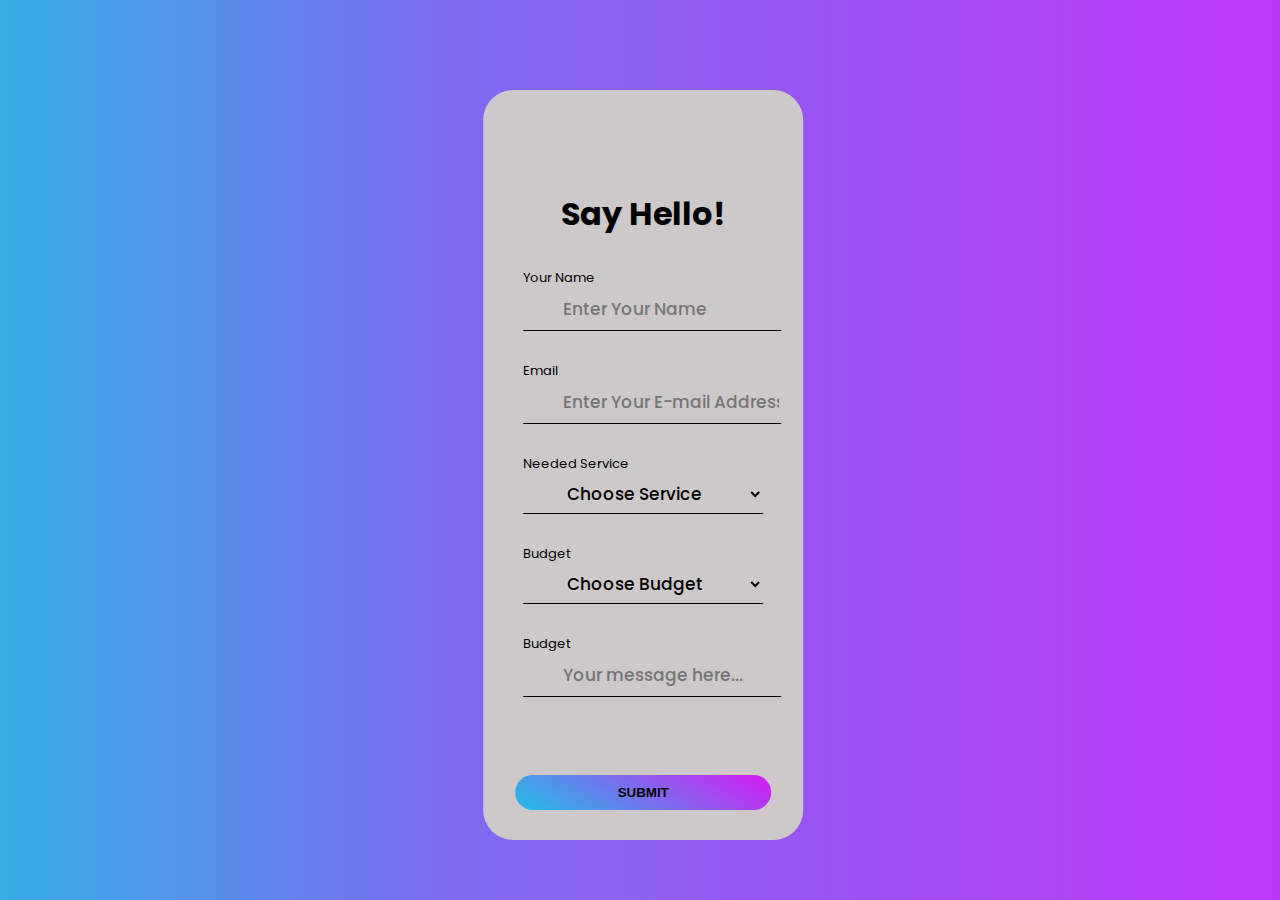
==== loginexercise.html @ 4f62ec3f "Add files via upload" ====
<!DOCTYPE html>
<html lang="en">

<head>
    <meta charset="UTF-8">
    <meta http-equiv="X-UA-Compatible" content="IE=edge">
    <meta name="viewport" content="width=device-width, initial-scale=1.0">
    <title>LOGIN</title>
    <link rel="preconnect" href="https://fonts.googleapis.com">
    <link rel="preconnect" href="https://fonts.gstatic.com" crossorigin>
    <link href="https://fonts.googleapis.com/css2?family=Poppins:wght@400;500;700&display=swap" rel="stylesheet">

    <style>

        body {
            width:100%;
            background: linear-gradient(45deg, rgba(53, 174, 229) 0%, rgba(125, 108, 240) 35%, rgba(190, 54, 248) 100%);
            /* background: linear-gradient(90deg, rgba(243,7,253) 10%, rgba(107,111,236) 60%, rgba(14,210,226) 100%); */
        }

        .content {
            width: 25%;
            height: 750px;
            background-color: #cdc9ca;
            position: absolute;
            left: 50%;
            top: 10%;
            transform: translateX(-49%) translateY(0%);
            border-radius: 30px;
           
        }

        .main {

            margin: 100px 40px 10px;

        }

        h1 {

            font-family: 'Poppins', sans-serif;
            text-align: center;
            font-weight: 700;


        }

        .form-group {
            position: relative;
            
        }

        .form-group>i {
            font-family: 'Poppins', sans-serif;
            font-style: "Medium 500";
            width: 30px;
            height: 30px;
            position: absolute;
            left: 0;
            top: 0;
            text-align: center;

        }

        input {

            background-color: #cdc9ca;
            height: 40px;
            width: 90%;
            color: black;
            padding-left: 40px;
            border: none;
            font-family: Poppins, sans-serif;
            font-weight: 500;
            font-size: 17px ;
            border-bottom: 0.5px solid;
            

        }
        select{
            background-color: #cdc9ca;
            height: 40px;
            width: 100%;
            color: black;
            padding-left: 40px;
            border: none;
            font-family: Poppins, sans-serif;
            font-weight:500;
            border-bottom: 0.5px solid;
            font-size: 17px ;

        }
        .form-group:focus{
            border: 0px;
            outline: none;
        }

        input:focus {
            border: 0px;
            outline: none;
        }

        label {
            font-family: 'Poppins', sans-serif;
             font-size: 13px;
        }
        button {
            width: 80%;
            height: 35px;
            border: none;
            position: absolute;
            bottom:30px;
            border-radius: 30px;
            left: 10%;
            text-transform: uppercase;
            font-weight: bold;
            background: linear-gradient(30deg, #21bfe6 , #d719f4);
        }
    </style>
</head>

<body>
    <div class="content">
        <div class="main">
            <h1>Say Hello!</h1>
            <div class="form-group" style="margin-top: 30px;">
                <label> Your Name</label>
                <input type="text" placeholder="Enter Your Name">
            </div>
            <div class="form-group" style="margin-top: 30px;">
                <label>Email</label>
                <input type="email" placeholder="Enter Your E-mail Address">
            </div>
            <div class="form-group" style="margin-top: 30px;">
                <label>Needed Service</label>
                <select>
                    <option selected> Choose Service</option>
                    <option> Choose Service1</option>
                    <option> Choose Service2</option>
                </select>
            </div>
            <div class="form-group" style="margin-top: 30px;">
                <label>Budget</label>
                <br>
                <select>
                    <option selected> Choose Budget</option>
                    <option> Choose Service1</option>
                    <option> Choose Service2</option>
                </select>
            </div>
            <div class="form-group" style="margin-top:30px">
                <label>Budget</label>
                <input class="message" row: 10 type="text" placeholder="Your message here...">
            </div>
        </div>
        <button class="btn-login">Submit</button>
    </div>
</body>

</html>
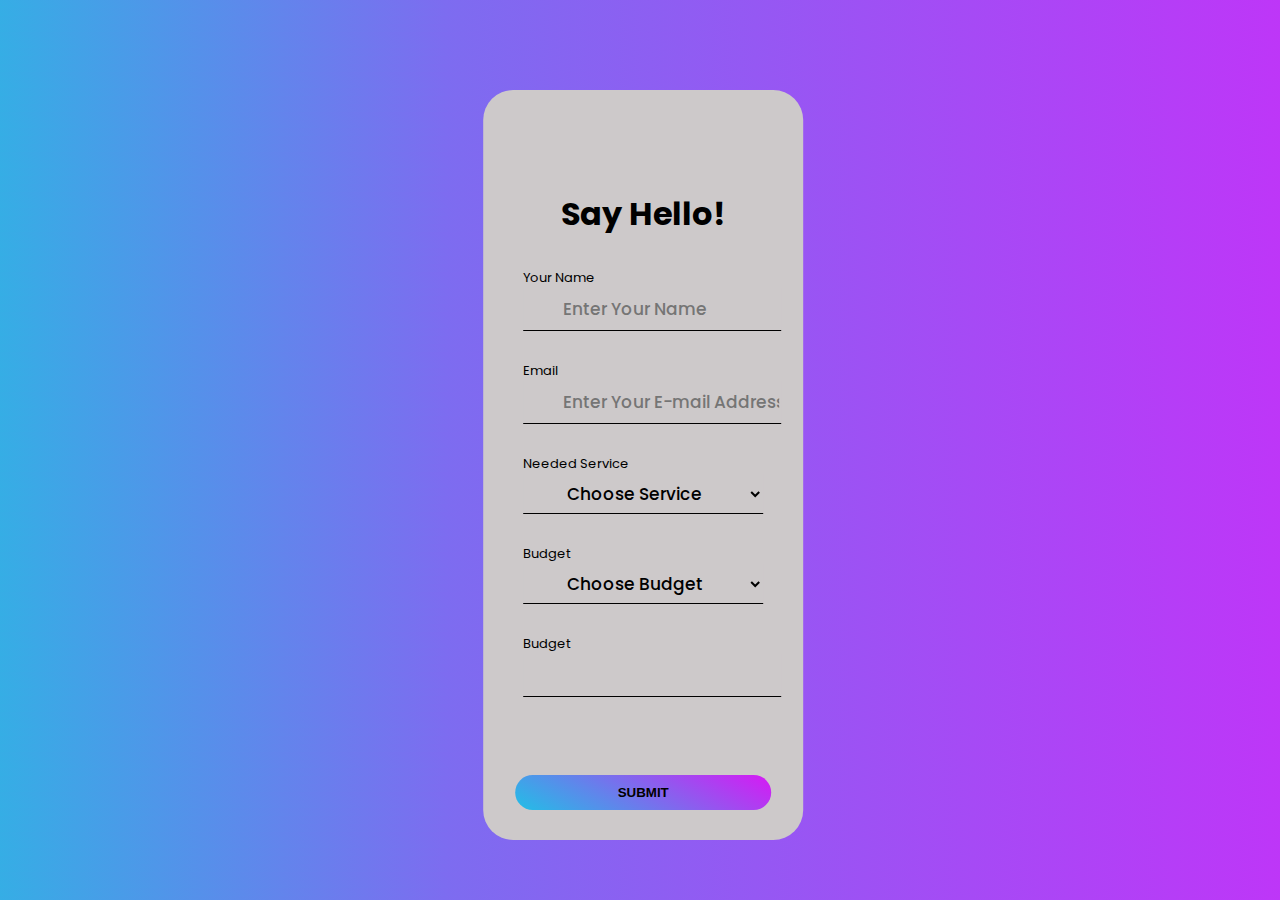
==== commit 556c09ae: "Update loginexercise.html" ====
--- a/loginexercise.html
+++ b/loginexercise.html
@@ -150,11 +150,11 @@
             </div>
             <div class="form-group" style="margin-top:30px">
                 <label>Budget</label>
-                <input class="message" row: 10 type="text" placeholder="Your message here...">
+                <input class="message" row: 10 type="text">
             </div>
         </div>
         <button class="btn-login">Submit</button>
     </div>
 </body>
 
-</html>+</html>
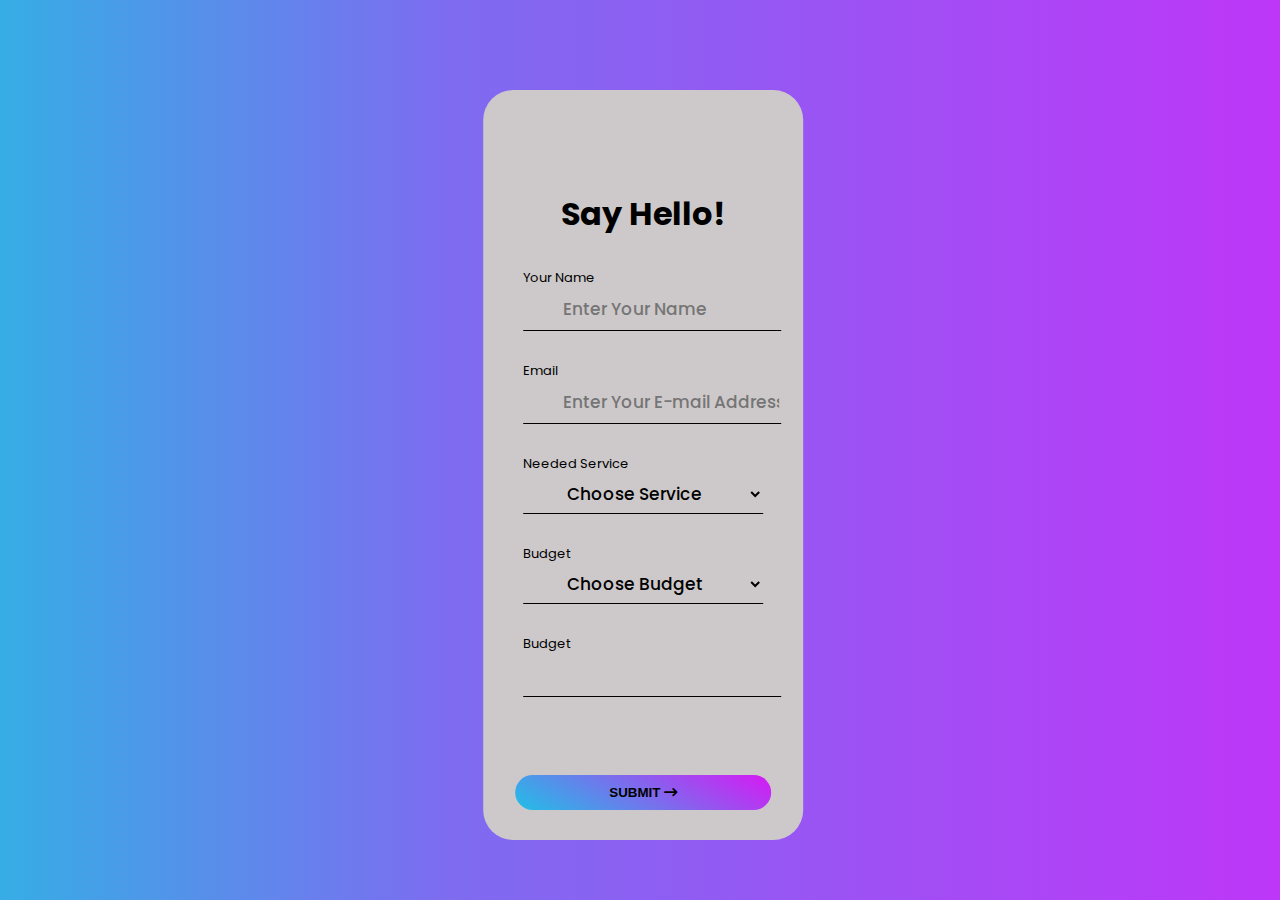
==== commit 23274a31: "Update loginexercise.html" ====
--- a/loginexercise.html
+++ b/loginexercise.html
@@ -9,6 +9,7 @@
     <link rel="preconnect" href="https://fonts.googleapis.com">
     <link rel="preconnect" href="https://fonts.gstatic.com" crossorigin>
     <link href="https://fonts.googleapis.com/css2?family=Poppins:wght@400;500;700&display=swap" rel="stylesheet">
+    <link rel="stylesheet" href="https://cdnjs.cloudflare.com/ajax/libs/font-awesome/6.0.0/css/all.min.css">
 
     <style>
 
@@ -153,7 +154,7 @@
                 <input class="message" row: 10 type="text">
             </div>
         </div>
-        <button class="btn-login">Submit</button>
+        <button class="btn-login">Submit <i class="fa-solid fa-arrow-right-long"></i> </button>
     </div>
 </body>
 
